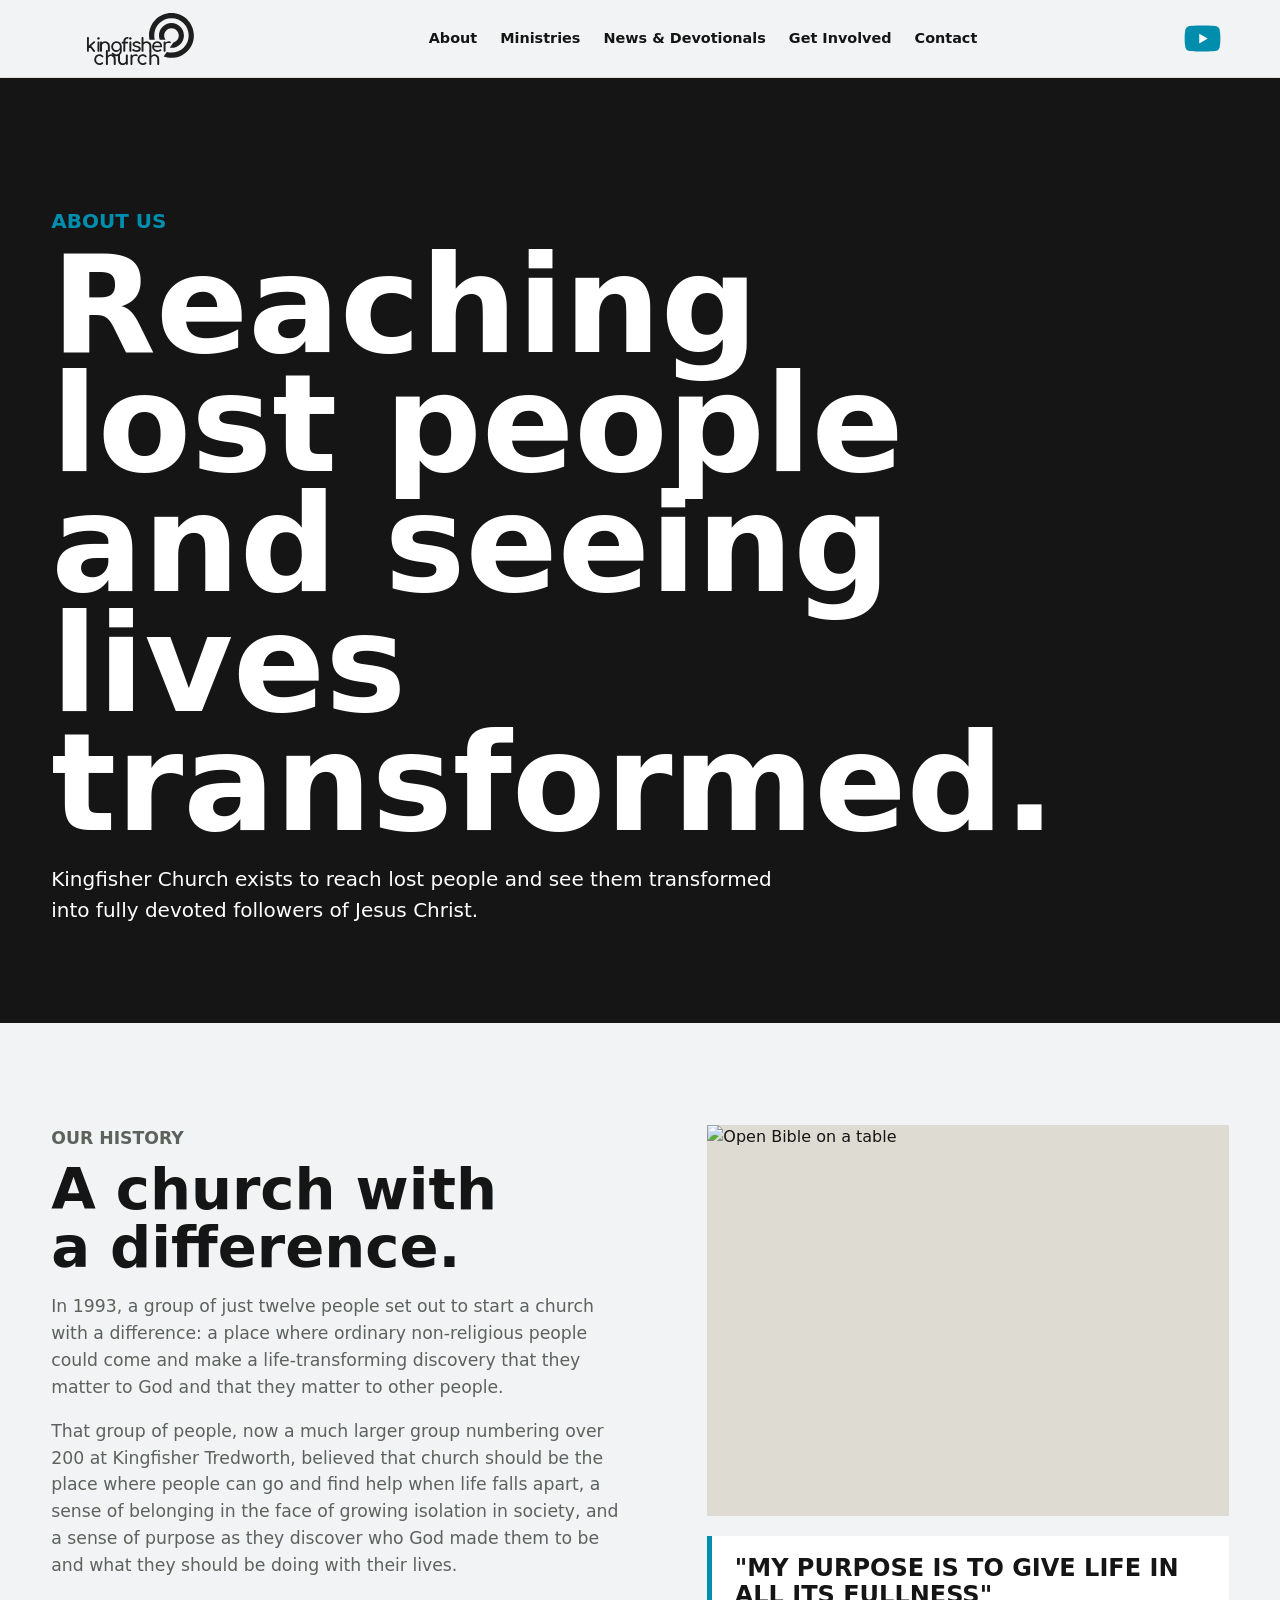
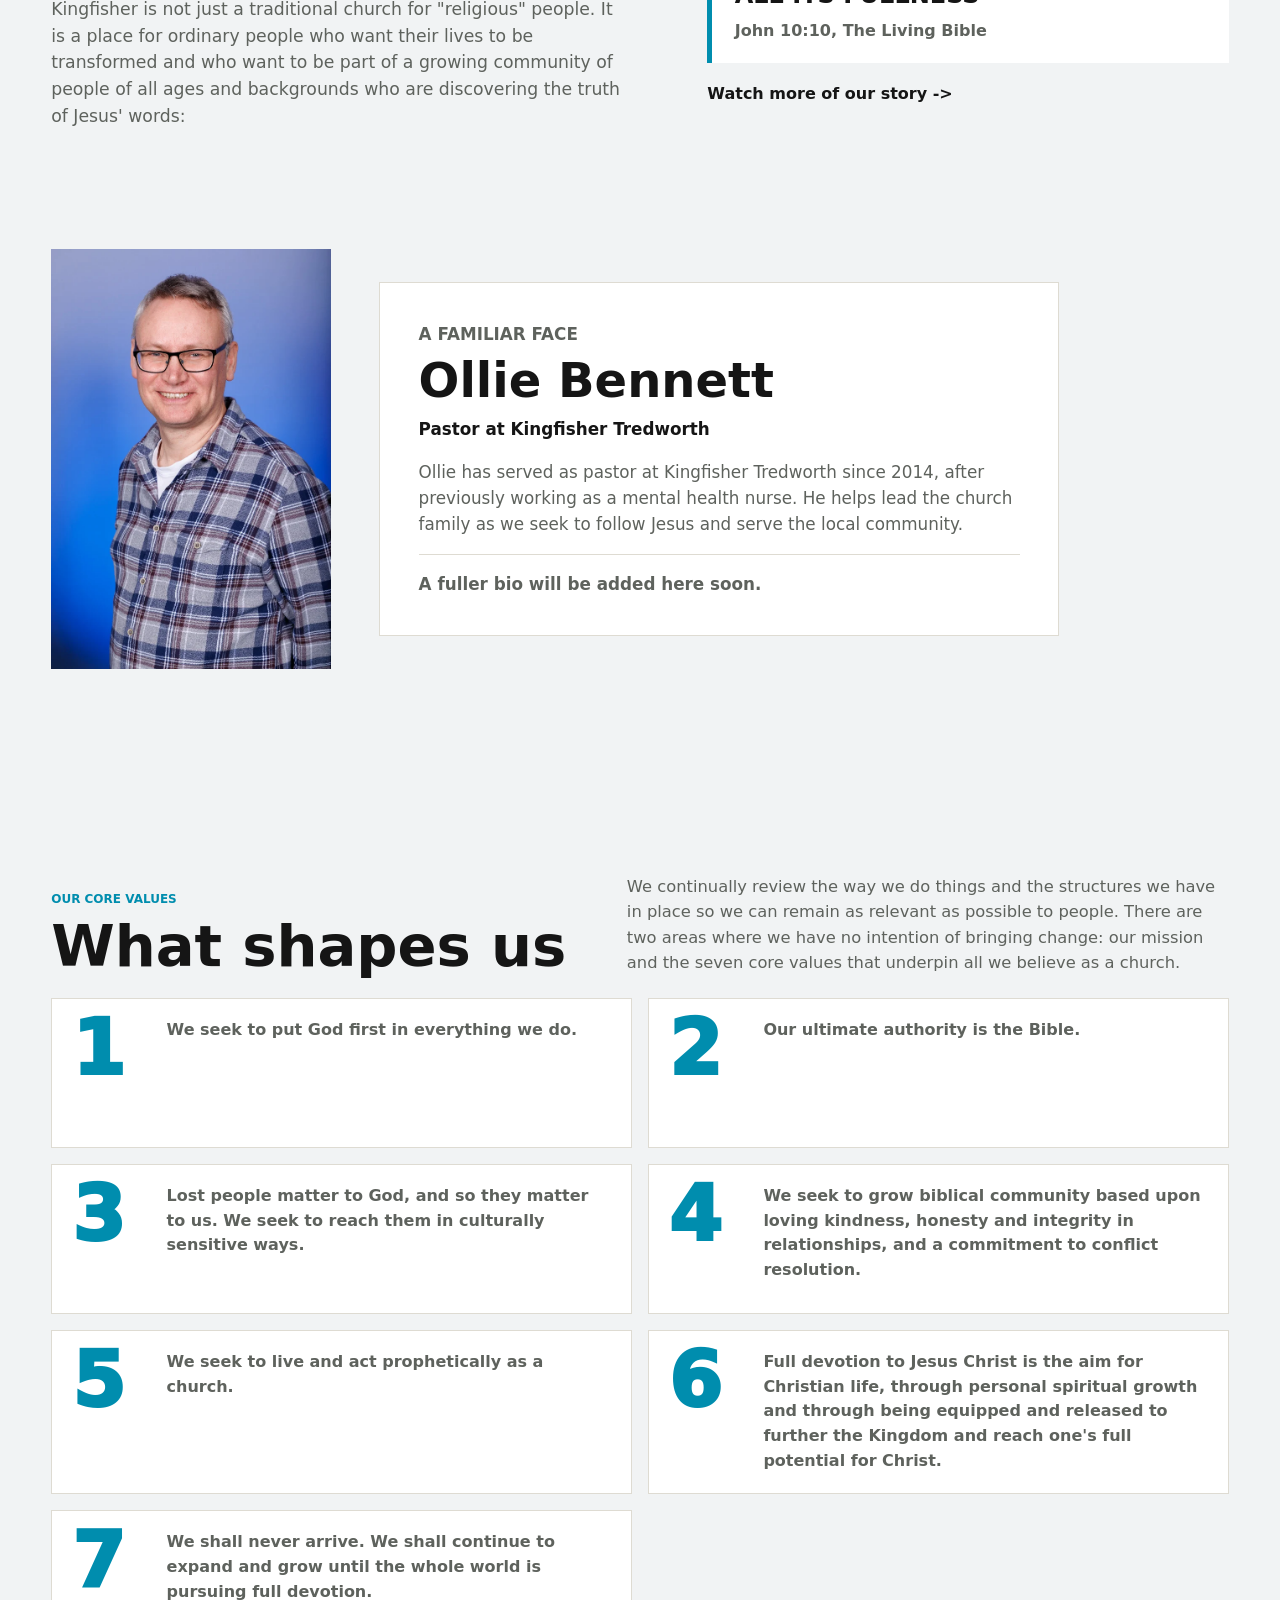
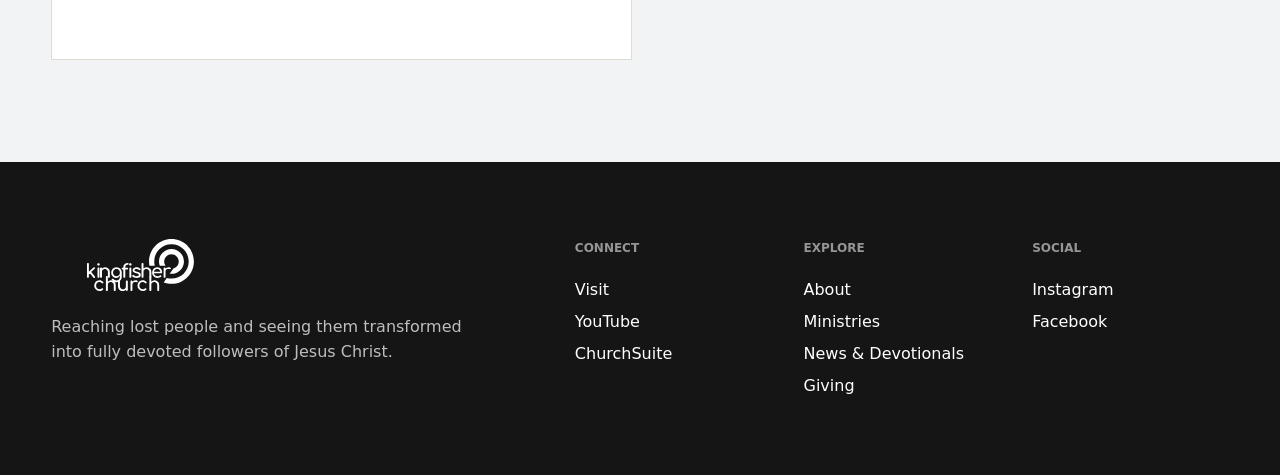
==== about.html @ 5fd3d388 "Initial Kingfisher website" ====
<!doctype html>
<html lang="en">
  <head>
    <meta charset="utf-8" />
    <meta name="viewport" content="width=device-width, initial-scale=1" />
    <title>About Us | Kingfisher Church</title>
    <link rel="stylesheet" href="assets/css/styles.css" />
    <script src="assets/js/content.js" defer></script>
    <script src="assets/js/main.js?v=4" defer></script>
  </head>
  <body data-page="about">
    <a class="skip-link" href="#main">Skip to content</a>
    <header class="site-header" data-header></header>
    <div class="mobile-menu" id="mobile-menu" aria-hidden="true" data-mobile-menu></div>

    <main id="main">
      <section class="page-hero compact-hero">
        <p class="eyebrow">About Us</p>
        <h1>Reaching lost people and seeing lives transformed.</h1>
        <p>Kingfisher Church exists to reach lost people and see them transformed into fully devoted followers of Jesus Christ.</p>
      </section>

      <section class="split-section story-section">
        <div class="section-copy">
          <p class="eyebrow">Our History</p>
          <h2>A church with a difference.</h2>
          <p>
            In 1993, a group of just twelve people set out to start a church with a difference: a place where
            ordinary non-religious people could come and make a life-transforming discovery that they matter to
            God and that they matter to other people.
          </p>
          <p>
            That group of people, now a much larger group numbering over 200 at Kingfisher Tredworth, believed
            that church should be the place where people can go and find help when life falls apart, a sense of
            belonging in the face of growing isolation in society, and a sense of purpose as they discover who God
            made them to be and what they should be doing with their lives.
          </p>
          <p>
            Kingfisher is not just a traditional church for "religious" people. It is a place for ordinary people
            who want their lives to be transformed and who want to be part of a growing community of people of all
            ages and backgrounds who are discovering the truth of Jesus' words:
          </p>
        </div>
        <div class="story-aside">
          <img
            class="wide-image"
            src="https://images.unsplash.com/photo-1504052434569-70ad5836ab65?auto=format&amp;fit=crop&amp;w=1100&amp;q=80"
            alt="Open Bible on a table"
          />
          <blockquote class="mission-quote">
            <p>"My purpose is to give life in all its fullness"</p>
            <cite>John 10:10, The Living Bible</cite>
          </blockquote>
          <a class="arrow-link" href="https://youtu.be/TPNLV9XyxO4">Watch more of our story</a>
        </div>
      </section>

      <section class="pastor-band" aria-labelledby="pastor-title">
        <img
          class="pastor-photo"
          src="assets/img/pastor-ollie.webp"
          alt="Ollie Bennett, pastor at Kingfisher Tredworth"
          width="667"
          height="1000"
        />
        <div class="pastor-copy">
          <p class="eyebrow">A Familiar Face</p>
          <h2 id="pastor-title">Ollie Bennett</h2>
          <p class="leader-role">Pastor at Kingfisher Tredworth</p>
          <p>
            Ollie has served as pastor at Kingfisher Tredworth since 2014, after previously working as a
            mental health nurse. He helps lead the church family as we seek to follow Jesus and serve the
            local community.
          </p>
          <p class="bio-placeholder">A fuller bio will be added here soon.</p>
        </div>
      </section>

      <section class="values-band" aria-labelledby="values-title">
        <div class="section-heading">
          <div>
            <p class="eyebrow">Our Core Values</p>
            <h2 id="values-title">What shapes us</h2>
          </div>
          <p class="section-intro">
            We continually review the way we do things and the structures we have in place so we can remain
            as relevant as possible to people. There are two areas where we have no intention of bringing change:
            our mission and the seven core values that underpin all we believe as a church.
          </p>
        </div>
        <div class="value-grid core-values">
          <article>
            <span class="value-number">1</span>
            <p>We seek to put God first in everything we do.</p>
          </article>
          <article>
            <span class="value-number">2</span>
            <p>Our ultimate authority is the Bible.</p>
          </article>
          <article>
            <span class="value-number">3</span>
            <p>Lost people matter to God, and so they matter to us. We seek to reach them in culturally sensitive ways.</p>
          </article>
          <article>
            <span class="value-number">4</span>
            <p>
              We seek to grow biblical community based upon loving kindness, honesty and integrity in relationships,
              and a commitment to conflict resolution.
            </p>
          </article>
          <article>
            <span class="value-number">5</span>
            <p>We seek to live and act prophetically as a church.</p>
          </article>
          <article>
            <span class="value-number">6</span>
            <p>
              Full devotion to Jesus Christ is the aim for Christian life, through personal spiritual growth and
              through being equipped and released to further the Kingdom and reach one's full potential for Christ.
            </p>
          </article>
          <article>
            <span class="value-number">7</span>
            <p>
              We shall never arrive. We shall continue to expand and grow until the whole world is pursuing full devotion.
            </p>
          </article>
        </div>
      </section>
    </main>
    <footer class="site-footer" data-footer></footer>
  </body>
</html>
---- assets/css/styles.css ----
:root {
  --ink: #151515;
  --muted: #5e625d;
  --paper: #f1f3f4;
  --panel: #ffffff;
  --line: #dedbd2;
  --teal: #008dae;
  --teal-dark: #006c85;
  --coral: #008dae;
  --gold: #50cee2;
  --shadow: 0 24px 70px rgba(21, 21, 21, 0.14);
  --max: 1180px;
}

* {
  box-sizing: border-box;
}

html {
  scroll-behavior: smooth;
}

body {
  margin: 0;
  background: var(--paper);
  color: var(--ink);
  font-family:
    Inter, ui-sans-serif, system-ui, -apple-system, BlinkMacSystemFont, "Segoe UI", sans-serif;
  line-height: 1.55;
}

body.menu-open {
  overflow: hidden;
}

img {
  display: block;
  max-width: 100%;
}

a {
  color: inherit;
}

.skip-link {
  position: fixed;
  left: 1rem;
  top: 1rem;
  z-index: 30;
  transform: translateY(-150%);
  background: var(--ink);
  color: white;
  padding: 0.7rem 1rem;
}

.skip-link:focus {
  transform: translateY(0);
}

.site-header {
  position: sticky;
  top: 0;
  z-index: 20;
  display: flex;
  align-items: center;
  justify-content: space-between;
  min-height: 78px;
  padding: 0 4vw;
  background: rgba(241, 243, 244, 0.93);
  border-bottom: 1px solid rgba(222, 219, 210, 0.85);
  backdrop-filter: blur(18px);
}

.brand {
  display: inline-flex;
  align-items: center;
  color: var(--ink);
  font-weight: 800;
  text-decoration: none;
}

.brand-logo {
  display: block;
  width: 178px;
  max-width: 42vw;
  height: auto;
  max-height: 52px;
  object-fit: contain;
}

.desktop-nav,
.header-actions,
.hero-actions {
  display: flex;
  align-items: center;
  gap: clamp(0.8rem, 1.8vw, 1.6rem);
}

.desktop-nav a,
.text-link {
  color: var(--ink);
  font-size: 0.9rem;
  font-weight: 750;
  text-decoration: none;
}

.icon-link {
  display: inline-grid;
  width: 52px;
  height: 52px;
  place-items: center;
  color: var(--teal);
  text-decoration: none;
  transition:
    color 180ms ease,
    transform 180ms ease;
}

.icon-link:hover {
  color: var(--teal-dark);
  transform: translateY(-1px);
}

.icon-link svg {
  display: block;
  width: 39px;
  height: 39px;
  fill: currentColor;
}

.youtube-play {
  fill: white;
}

.desktop-nav a:hover,
.text-link:hover,
.arrow-link:hover,
.site-footer a:hover {
  color: var(--teal);
}

.button {
  display: inline-flex;
  align-items: center;
  justify-content: center;
  min-height: 46px;
  padding: 0.8rem 1.15rem;
  border: 1px solid var(--teal);
  background: var(--teal);
  color: white;
  font-weight: 800;
  text-decoration: none;
  transition:
    background 180ms ease,
    border-color 180ms ease,
    transform 180ms ease;
}

.button:hover {
  background: var(--teal-dark);
  border-color: var(--teal-dark);
  transform: translateY(-1px);
}

.button-small {
  min-height: 38px;
  padding: 0.55rem 0.95rem;
}

.button-ghost {
  background: rgba(255, 255, 255, 0.1);
  border-color: rgba(255, 255, 255, 0.6);
}

.button-secondary {
  background: var(--ink);
  border-color: var(--ink);
}

.menu-toggle {
  display: none;
  align-items: center;
  gap: 0.55rem;
  min-height: 42px;
  border: 1px solid var(--line);
  background: white;
  color: var(--ink);
  font: inherit;
  font-weight: 800;
  padding: 0.55rem 0.8rem;
}

.menu-icon {
  position: relative;
  width: 18px;
  height: 12px;
}

.menu-icon::before,
.menu-icon::after {
  position: absolute;
  left: 0;
  width: 18px;
  height: 2px;
  background: currentColor;
  content: "";
  transition:
    transform 180ms ease,
    top 180ms ease;
}

.menu-icon::before {
  top: 0;
}

.menu-icon::after {
  top: 10px;
}

.menu-open .menu-icon::before {
  top: 5px;
  transform: rotate(45deg);
}

.menu-open .menu-icon::after {
  top: 5px;
  transform: rotate(-45deg);
}

.mobile-menu {
  position: fixed;
  inset: 78px 0 0;
  z-index: 19;
  visibility: hidden;
  background: var(--paper);
  opacity: 0;
  transition:
    opacity 180ms ease,
    visibility 180ms ease;
}

.menu-open .mobile-menu {
  visibility: visible;
  opacity: 1;
}

.mobile-menu-inner {
  width: 100%;
  min-height: 100%;
  padding: 1rem 4vw 2rem;
  background: var(--paper);
  transform: translateX(100%);
  transition: transform 220ms ease;
}

.menu-open .mobile-menu-inner {
  transform: translateX(0);
}

.mobile-menu a,
.mobile-folder summary {
  display: flex;
  align-items: center;
  justify-content: space-between;
  min-height: 50px;
  border-bottom: 1px solid var(--line);
  color: var(--ink);
  font-size: 1.05rem;
  font-weight: 800;
  text-decoration: none;
}

.mobile-folder summary {
  cursor: pointer;
}

.mobile-folder a {
  padding-left: 1rem;
  color: var(--muted);
  font-size: 1rem;
}

.menu-group-title,
.eyebrow,
.tag {
  margin: 0 0 0.55rem;
  color: var(--coral);
  font-size: 0.75rem;
  font-weight: 900;
  letter-spacing: 0;
  text-transform: uppercase;
}

.mobile-feature-link {
  width: 100%;
  margin-top: 1.2rem;
}

.hero {
  position: relative;
  display: grid;
  min-height: clamp(620px, 82vh, 820px);
  align-items: end;
  padding: min(18vh, 9rem) 4vw 4vw;
  overflow: hidden;
  color: white;
}

.hero-media {
  position: absolute;
  inset: 0;
  background:
    linear-gradient(90deg, rgba(0, 0, 0, 0.72), rgba(0, 0, 0, 0.18)),
    linear-gradient(0deg, rgba(0, 0, 0, 0.5), transparent 45%),
    url("../img/kingfisher-hero.jpg") center / cover;
  transform: scale(1.02);
}

.hero-content {
  position: relative;
  width: min(820px, 100%);
}

.hero h1,
.page-hero h1 {
  max-width: 980px;
  margin: 0;
  font-size: 8.5rem;
  line-height: 0.88;
  letter-spacing: 0;
  text-wrap: balance;
}

.hero-copy {
  max-width: 720px;
  margin: 1.3rem 0 2rem;
  font-size: 1.45rem;
  font-weight: 700;
}

.service-band {
  display: grid;
  grid-template-columns: minmax(0, 0.8fr) minmax(300px, 1fr);
  gap: 2rem;
  align-items: center;
  padding: clamp(2rem, 5vw, 4rem) 4vw;
  background: var(--ink);
  color: white;
}

.service-band h2,
.section-heading h2,
.section-copy h2,
.cta-band h2,
.contact-card h2,
.pathway h2,
.values-band h2 {
  margin: 0;
  font-size: 3.6rem;
  line-height: 1;
  letter-spacing: 0;
  text-wrap: balance;
}

.service-times {
  display: grid;
  grid-template-columns: repeat(2, minmax(0, 1fr));
  gap: 1rem;
}

.service-times article {
  min-height: 150px;
  padding: 1.1rem;
  border: 1px solid rgba(255, 255, 255, 0.22);
  background: rgba(255, 255, 255, 0.08);
}

.service-times span {
  display: block;
  font-size: 5rem;
  font-weight: 950;
  line-height: 0.9;
}

.service-times p {
  margin: 0.85rem 0 0;
  color: rgba(255, 255, 255, 0.82);
  font-weight: 800;
}

.split-section,
.card-section,
.latest-section,
.devotional-callout,
.giving-layout,
.content-section,
.pastor-band,
.values-band,
.pathway-list,
.scripture-band,
.give-panel,
.contact-layout {
  width: min(var(--max), calc(100% - 8vw));
  margin: 0 auto;
  padding: clamp(3.5rem, 8vw, 7rem) 0;
}

.split-section {
  display: grid;
  grid-template-columns: minmax(0, 0.8fr) minmax(300px, 1.2fr);
  gap: clamp(2rem, 6vw, 5rem);
  align-items: center;
}

.section-copy p {
  max-width: 62ch;
  color: var(--muted);
  font-size: 1.08rem;
}

.arrow-link {
  color: var(--ink);
  font-weight: 900;
  text-decoration: none;
}

.arrow-link::after {
  content: " ->";
}

.image-pair {
  display: grid;
  grid-template-columns: 0.9fr 1.1fr;
  gap: 1rem;
  align-items: end;
}

.image-pair img,
.wide-image,
.feature-card img,
.post-card img,
.ministry-card img {
  width: 100%;
  object-fit: cover;
  background: var(--line);
}

.image-pair img:first-child {
  aspect-ratio: 4 / 5;
}

.image-pair img:last-child {
  aspect-ratio: 4 / 3;
  margin-bottom: 12%;
}

.wide-image {
  aspect-ratio: 5 / 3;
}

.section-heading {
  display: flex;
  align-items: end;
  justify-content: space-between;
  gap: 1.5rem;
  margin-bottom: 1.4rem;
}

.section-intro {
  max-width: 58ch;
  margin: 0;
  color: var(--muted);
  font-size: 1.02rem;
}

.story-section {
  align-items: start;
  grid-template-columns: minmax(0, 1fr) minmax(300px, 0.9fr);
}

.story-section .section-copy p {
  max-width: 66ch;
}

.story-aside {
  display: grid;
  gap: 1.2rem;
  align-content: start;
}

.story-aside .wide-image {
  aspect-ratio: 4 / 3;
}

.mission-quote {
  margin: 0;
  padding: 1.2rem 1.2rem 1.2rem 1.4rem;
  background: var(--panel);
  border-left: 5px solid var(--teal);
}

.mission-quote p {
  margin: 0;
  color: var(--ink);
  font-size: 1.5rem;
  font-weight: 900;
  line-height: 1.15;
  text-transform: uppercase;
}

.mission-quote cite {
  display: block;
  margin-top: 0.55rem;
  color: var(--muted);
  font-style: normal;
  font-weight: 800;
}

.pastor-band {
  display: grid;
  grid-template-columns: minmax(180px, 280px) minmax(0, 1fr);
  gap: clamp(1.4rem, 4vw, 3rem);
  align-items: center;
  padding-top: 0;
}

.pastor-photo {
  width: 100%;
  height: clamp(320px, 34vw, 420px);
  aspect-ratio: 4 / 5;
  object-fit: cover;
  object-position: center top;
  background: var(--line);
}

.pastor-copy {
  max-width: 680px;
  padding: clamp(1.4rem, 4vw, 2.4rem);
  background: var(--panel);
  border: 1px solid var(--line);
}

.pastor-copy h2 {
  margin: 0;
  font-size: 3rem;
  line-height: 1;
  letter-spacing: 0;
}

.pastor-copy p {
  color: var(--muted);
  font-size: 1.05rem;
}

.pastor-copy .leader-role {
  margin: 0.75rem 0 1rem;
  color: var(--ink);
  font-weight: 900;
}

.bio-placeholder {
  margin-bottom: 0;
  padding-top: 1rem;
  border-top: 1px solid var(--line);
  font-weight: 800;
}

.feature-grid,
.post-grid,
.ministry-grid,
.value-grid {
  display: grid;
  grid-template-columns: repeat(3, minmax(0, 1fr));
  gap: 1rem;
}

.feature-card,
.post-card,
.ministry-card,
.value-grid article,
.contact-card {
  background: var(--panel);
  border: 1px solid var(--line);
}

.feature-card img,
.post-card img {
  aspect-ratio: 4 / 3;
}

.feature-card div,
.post-card div,
.ministry-card div,
.value-grid article {
  padding: 1.2rem;
}

.core-values article {
  display: grid;
  grid-template-columns: 76px minmax(0, 1fr);
  gap: 1.2rem;
  align-content: start;
  align-items: start;
  min-height: 150px;
}

.core-values p {
  margin: 0;
  color: var(--ink);
  font-weight: 750;
}

.value-grid.core-values {
  grid-template-columns: repeat(2, minmax(0, 1fr));
}

.value-number {
  display: block;
  color: var(--teal);
  font-size: clamp(3.2rem, 6vw, 5rem);
  font-weight: 950;
  line-height: 0.82;
}

.feature-card h3,
.post-card h3,
.ministry-card h2,
.value-grid h3 {
  margin: 0 0 0.55rem;
  font-size: 1.35rem;
  line-height: 1.1;
}

.feature-card p,
.post-card p,
.ministry-card p,
.value-grid p {
  color: var(--muted);
}

.feature-card a {
  font-weight: 900;
  text-decoration: none;
}

.latest-section {
  padding-top: 0;
}

.devotional-callout {
  display: flex;
  align-items: center;
  justify-content: space-between;
  gap: 2rem;
  padding: clamp(1.8rem, 4vw, 2.6rem);
  background: var(--panel);
  border: 1px solid var(--line);
}

.devotional-callout h2 {
  margin: 0;
  font-size: 2.2rem;
  line-height: 1;
  letter-spacing: 0;
}

.devotional-callout p:not(.eyebrow) {
  max-width: 58ch;
  color: var(--muted);
}

.post-date {
  margin: 0;
  color: var(--teal);
  font-weight: 850;
}

.giving-layout {
  display: grid;
  grid-template-columns: minmax(0, 1fr) minmax(320px, 0.85fr);
  gap: clamp(2rem, 6vw, 5rem);
  align-items: start;
}

.giving-layout-flipped {
  grid-template-columns: minmax(320px, 0.75fr) minmax(0, 1fr);
  padding-top: 0;
}

.giving-copy h2,
.give-panel h2 {
  margin: 0;
  font-size: 3.4rem;
  line-height: 1;
  letter-spacing: 0;
  text-wrap: balance;
}

.giving-copy p,
.content-prose p,
.give-panel p,
.support-note p {
  color: var(--muted);
  font-size: 1.08rem;
}

.teaching-list {
  display: grid;
  gap: 0.8rem;
  margin: 1.6rem 0 0;
  padding: 0;
  list-style: none;
}

.teaching-list li {
  padding: 1rem 1.1rem;
  background: var(--panel);
  border-left: 4px solid var(--teal);
  color: var(--ink);
  font-weight: 750;
}

.giving-media {
  position: sticky;
  top: 104px;
}

.video-frame {
  position: relative;
  aspect-ratio: 16 / 9;
  background: var(--ink);
}

.video-frame iframe {
  position: absolute;
  inset: 0;
  width: 100%;
  height: 100%;
  border: 0;
}

.video-fallback-link {
  display: inline-block;
  margin-top: 0.75rem;
  color: var(--ink);
  font-weight: 900;
  text-decoration: none;
}

.video-fallback-link::after {
  content: " ->";
}

.scripture-band {
  display: grid;
  grid-template-columns: repeat(2, minmax(0, 1fr));
  gap: 1rem;
  padding-top: 0;
}

.scripture-band blockquote,
.support-note,
.give-panel {
  margin: 0;
  padding: clamp(1.4rem, 4vw, 2.4rem);
  background: var(--panel);
  border: 1px solid var(--line);
}

.scripture-band p {
  margin: 0;
  color: var(--ink);
  font-size: 1.55rem;
  font-weight: 900;
  line-height: 1.15;
}

.scripture-band cite {
  display: block;
  margin-top: 0.8rem;
  color: var(--muted);
  font-style: normal;
  font-weight: 850;
}

.content-section {
  padding-top: 0;
}

.content-prose {
  max-width: 850px;
}

.support-note h3 {
  margin: 0 0 0.7rem;
  font-size: 1.5rem;
  line-height: 1.1;
}

.support-carousel {
  position: relative;
  margin-top: 1.4rem;
  padding: 0 2.3rem;
}

.support-carousel-track {
  position: relative;
  height: 190px;
  overflow: hidden;
}

.support-slide {
  position: absolute;
  top: 50%;
  left: 50%;
  display: grid;
  width: min(62%, 270px);
  min-height: 126px;
  margin: 0;
  place-items: center;
  opacity: 0;
  pointer-events: none;
  transform: translate(-50%, -50%) scale(0.5);
  transition:
    opacity 300ms ease,
    transform 300ms ease;
}

.support-slide:first-child,
.support-slide.is-active {
  z-index: 2;
  opacity: 1;
  transform: translate(-50%, -50%) scale(1);
}

.support-carousel.is-ready .support-slide:first-child {
  opacity: 0;
  transform: translate(-50%, -50%) scale(0.5);
}

.support-carousel.is-ready .support-slide.is-active {
  opacity: 1;
  transform: translate(-50%, -50%) scale(1);
}

.support-slide.is-prev {
  z-index: 1;
  opacity: 0.5;
  transform: translate(-122%, -50%) scale(0.58);
}

.support-slide.is-next {
  z-index: 1;
  opacity: 0.5;
  transform: translate(22%, -50%) scale(0.58);
}

.support-slide img {
  width: 100%;
  height: 108px;
  object-fit: contain;
  filter: grayscale(1);
  opacity: 0.82;
}

.support-slide.is-active img {
  opacity: 0.9;
}

.support-slide figcaption {
  position: absolute;
  width: 1px;
  height: 1px;
  margin: -1px;
  padding: 0;
  overflow: hidden;
  clip: rect(0 0 0 0);
  white-space: nowrap;
  border: 0;
}

.carousel-control {
  position: absolute;
  top: 50%;
  z-index: 3;
  display: inline-grid;
  width: 34px;
  height: 34px;
  place-items: center;
  border: 1px solid var(--line);
  background: var(--panel);
  color: var(--ink);
  cursor: pointer;
  font: inherit;
  font-size: 1.6rem;
  font-weight: 900;
  line-height: 1;
  transform: translateY(-50%);
}

.carousel-control:hover {
  border-color: var(--teal);
  color: var(--teal);
}

.carousel-control-prev {
  left: 0;
}

.carousel-control-next {
  right: 0;
}

.support-logo-fallback {
  display: grid;
  grid-template-columns: repeat(2, minmax(0, 1fr));
  gap: 0.8rem;
  margin-top: 1.2rem;
}

.support-logo-fallback img {
  width: 100%;
  height: 58px;
  padding: 0.85rem;
  object-fit: contain;
  background: rgba(241, 243, 244, 0.72);
  border: 1px solid var(--line);
  filter: grayscale(1);
  opacity: 0.74;
}

.give-panel {
  display: grid;
  grid-template-columns: minmax(0, 1fr) minmax(250px, 0.45fr);
  gap: 2rem;
  align-items: center;
  margin-bottom: clamp(3.5rem, 8vw, 7rem);
}

.give-actions {
  display: grid;
  gap: 1rem;
  justify-items: start;
}

.cta-band {
  display: flex;
  align-items: center;
  justify-content: space-between;
  gap: 2rem;
  padding: clamp(2.5rem, 6vw, 5rem) 4vw;
  background: var(--gold);
}

.cta-band p {
  max-width: 60ch;
}

.site-footer {
  display: grid;
  grid-template-columns: 1.5fr repeat(3, minmax(120px, 0.6fr));
  gap: 2rem;
  padding: clamp(2.5rem, 6vw, 5rem) 4vw;
  background: var(--ink);
  color: white;
}

.site-footer p {
  max-width: 420px;
  color: rgba(255, 255, 255, 0.72);
}

.site-footer h2 {
  margin: 0 0 0.8rem;
  color: rgba(255, 255, 255, 0.55);
  font-size: 0.75rem;
  text-transform: uppercase;
}

.site-footer nav {
  display: grid;
  align-content: start;
  gap: 0.45rem;
}

.site-footer a {
  color: white;
  text-decoration: none;
}

.footer-brand {
  color: white;
}

.footer-brand .brand-logo {
  filter: brightness(0) invert(1);
}

.page-hero {
  padding: clamp(5rem, 10vw, 9rem) 4vw clamp(3rem, 6vw, 5rem);
  background: var(--ink);
  color: white;
}

.giving-hero {
  position: relative;
  overflow: hidden;
  isolation: isolate;
}

.giving-hero::before {
  position: absolute;
  inset: 0;
  z-index: -2;
  background: url("../img/giving-hero.jpg") center / cover;
  content: "";
  filter: grayscale(1);
  transform: scale(1.02);
}

.giving-hero::after {
  position: absolute;
  inset: 0;
  z-index: -1;
  background:
    linear-gradient(90deg, rgba(0, 0, 0, 0.84), rgba(0, 0, 0, 0.56) 48%, rgba(0, 0, 0, 0.28)),
    linear-gradient(0deg, rgba(0, 0, 0, 0.62), rgba(0, 0, 0, 0.18) 62%);
  content: "";
}

.page-hero p {
  max-width: 760px;
  font-size: 1.25rem;
}

.compact-hero {
  min-height: 420px;
  display: grid;
  align-content: end;
}

.ministry-grid {
  grid-template-columns: repeat(2, minmax(0, 1fr));
}

.ministry-card img {
  aspect-ratio: 16 / 9;
}

.pathway-list {
  display: grid;
  gap: 1rem;
}

.pathway {
  display: grid;
  grid-template-columns: 90px minmax(0, 1fr);
  gap: 1rem;
  padding: clamp(1.4rem, 4vw, 2.5rem);
  background: white;
  border: 1px solid var(--line);
}

.pathway > span {
  color: var(--coral);
  font-size: 2.4rem;
  font-weight: 950;
  line-height: 1;
}

.pathway p {
  max-width: 720px;
  color: var(--muted);
}

.pathway-more {
  display: block;
  width: fit-content;
  margin-top: 1rem;
  color: var(--ink);
  font-weight: 900;
  text-decoration: none;
}

.pathway-more::after {
  content: " ->";
}

.contact-layout {
  display: grid;
  grid-template-columns: minmax(280px, 0.65fr) minmax(320px, 1fr);
  gap: 1rem;
}

.contact-card {
  padding: clamp(1.4rem, 4vw, 2.2rem);
}

.contact-card dl {
  display: grid;
  gap: 1rem;
  margin: 1.4rem 0;
}

.contact-card dt {
  font-weight: 900;
}

.contact-card dd {
  margin: 0.2rem 0 0;
  color: var(--muted);
}

.map-wrap {
  min-height: 480px;
  background: white;
  border: 1px solid var(--line);
}

.map-wrap iframe {
  display: block;
  width: 100%;
  height: 440px;
  border: 0;
}

.map-wrap a {
  display: inline-block;
  padding: 1rem;
  font-weight: 850;
}

@media (max-width: 980px) {
  .desktop-nav,
  .header-actions .text-link,
  .header-actions .icon-link,
  .header-actions .button-small {
    display: none;
  }

  .menu-toggle {
    display: inline-flex;
  }

  .service-band,
  .split-section,
  .giving-layout,
  .pastor-band,
  .give-panel,
  .contact-layout {
    grid-template-columns: 1fr;
  }

  .hero h1,
  .page-hero h1 {
    font-size: 6.2rem;
  }

  .service-band h2,
  .section-heading h2,
  .section-copy h2,
  .giving-copy h2,
  .give-panel h2,
  .cta-band h2,
  .contact-card h2,
  .pathway h2,
  .values-band h2 {
    font-size: 2.9rem;
  }

  .service-times span {
    font-size: 4rem;
  }

  .pastor-photo {
    max-width: 320px;
  }

  .giving-media {
    position: static;
  }

  .feature-grid,
  .post-grid,
  .scripture-band,
  .value-grid,
  .ministry-grid,
  .site-footer {
    grid-template-columns: 1fr 1fr;
  }
}

@media (max-width: 680px) {
  .site-header {
    min-height: 68px;
  }

  .brand-logo {
    width: 146px;
    max-height: 44px;
  }

  .mobile-menu {
    inset: 68px 0 0;
  }

  .hero {
    min-height: 640px;
  }

  .hero h1,
  .page-hero h1 {
    font-size: 3.6rem;
  }

  .hero-copy {
    font-size: 1.15rem;
  }

  .service-band h2,
  .section-heading h2,
  .section-copy h2,
  .giving-copy h2,
  .give-panel h2,
  .cta-band h2,
  .contact-card h2,
  .pathway h2,
  .values-band h2 {
    font-size: 2.25rem;
  }

  .service-times span {
    font-size: 3.2rem;
  }

  .hero-actions,
  .cta-band,
  .devotional-callout,
  .section-heading {
    align-items: stretch;
    flex-direction: column;
  }

  .mission-quote p {
    font-size: 1.25rem;
  }

  .pastor-copy h2 {
    font-size: 2.25rem;
  }

  .pastor-photo {
    max-width: none;
  }

  .service-times,
  .feature-grid,
  .post-grid,
  .scripture-band,
  .support-logo-fallback,
  .value-grid,
  .ministry-grid,
  .site-footer {
    grid-template-columns: 1fr;
  }

  .core-values article {
    grid-template-columns: 1fr;
    min-height: 0;
  }

  .value-grid.core-values {
    grid-template-columns: 1fr;
  }

  .value-number {
    font-size: 3.6rem;
  }

  .support-carousel {
    padding: 0 0.55rem;
  }

  .support-carousel-track {
    height: 170px;
  }

.support-slide {
    width: min(76%, 270px);
    min-height: 116px;
  }

  .support-slide img {
    height: 104px;
  }

  .image-pair {
    grid-template-columns: 1fr;
  }

  .image-pair img:last-child {
    margin-bottom: 0;
  }

  .pathway {
    grid-template-columns: 1fr;
  }

  .map-wrap {
    min-height: 360px;
  }

  .map-wrap iframe {
    height: 320px;
  }
}
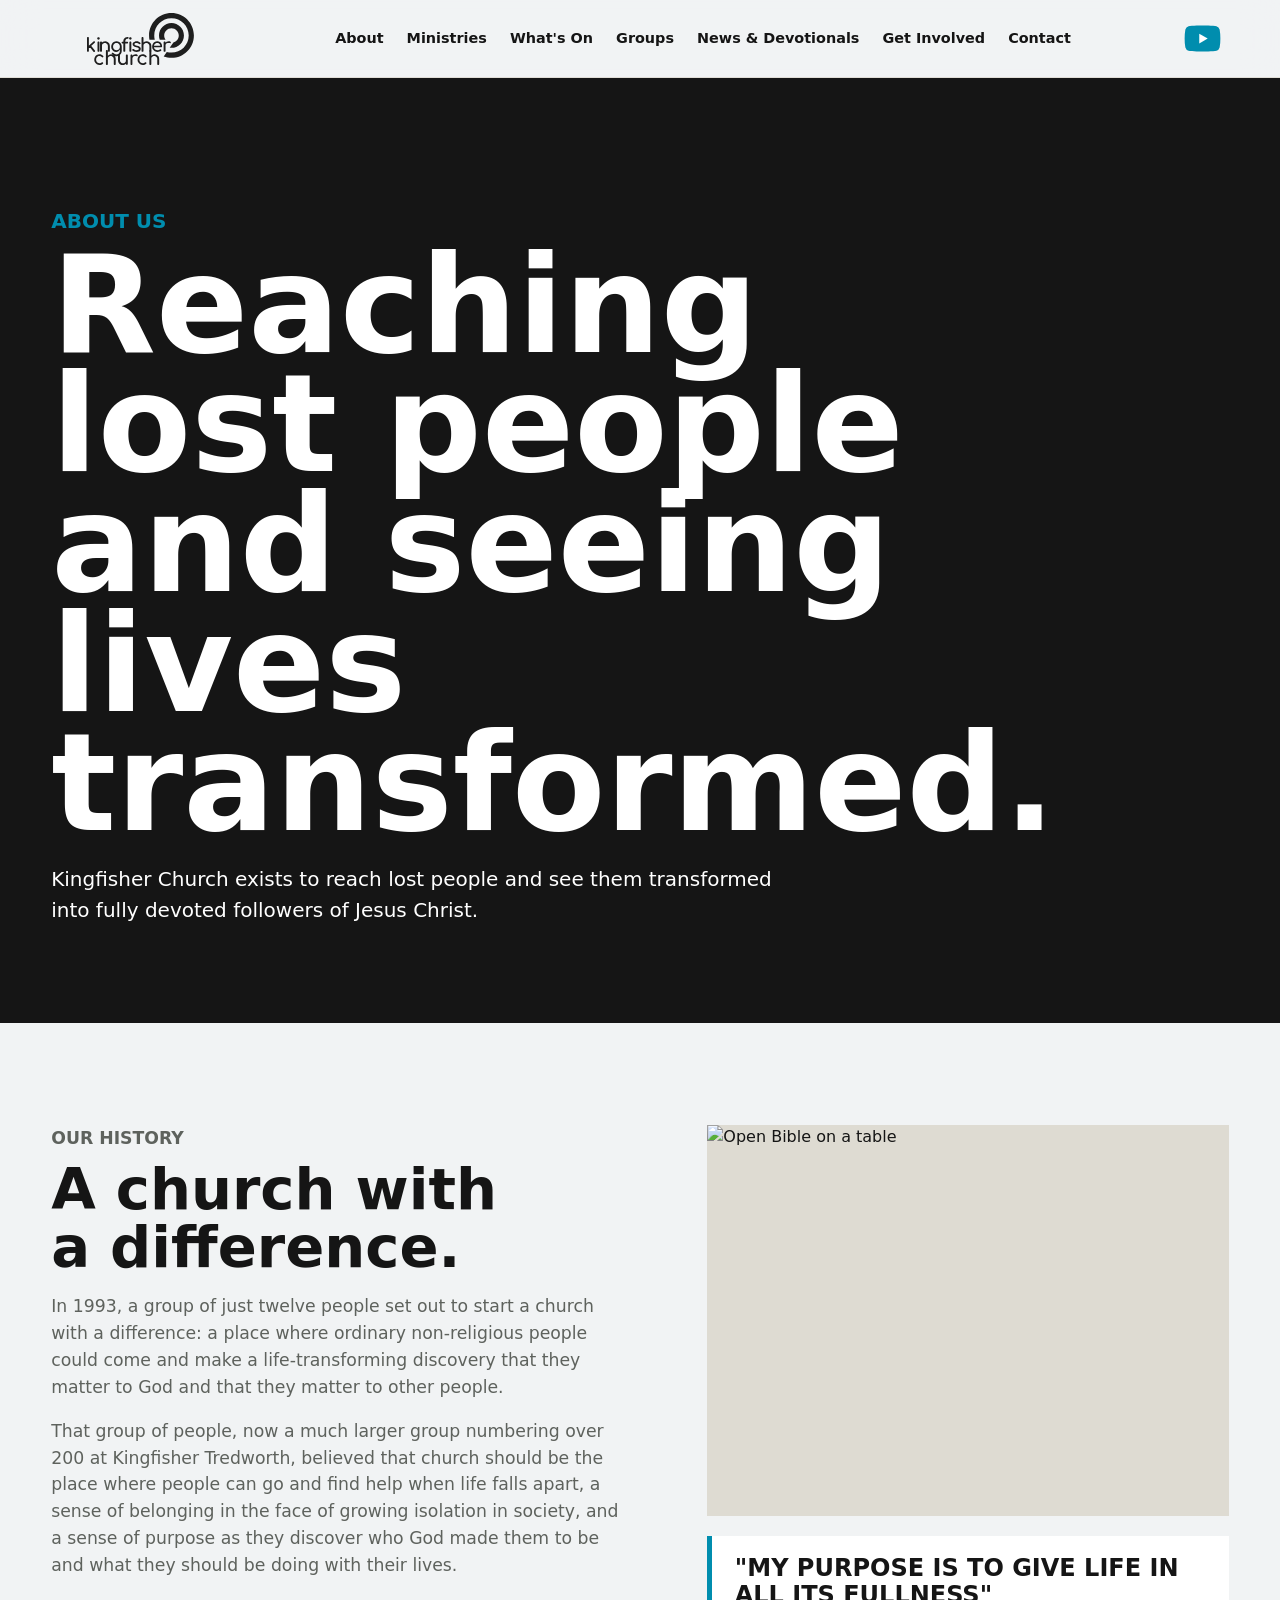
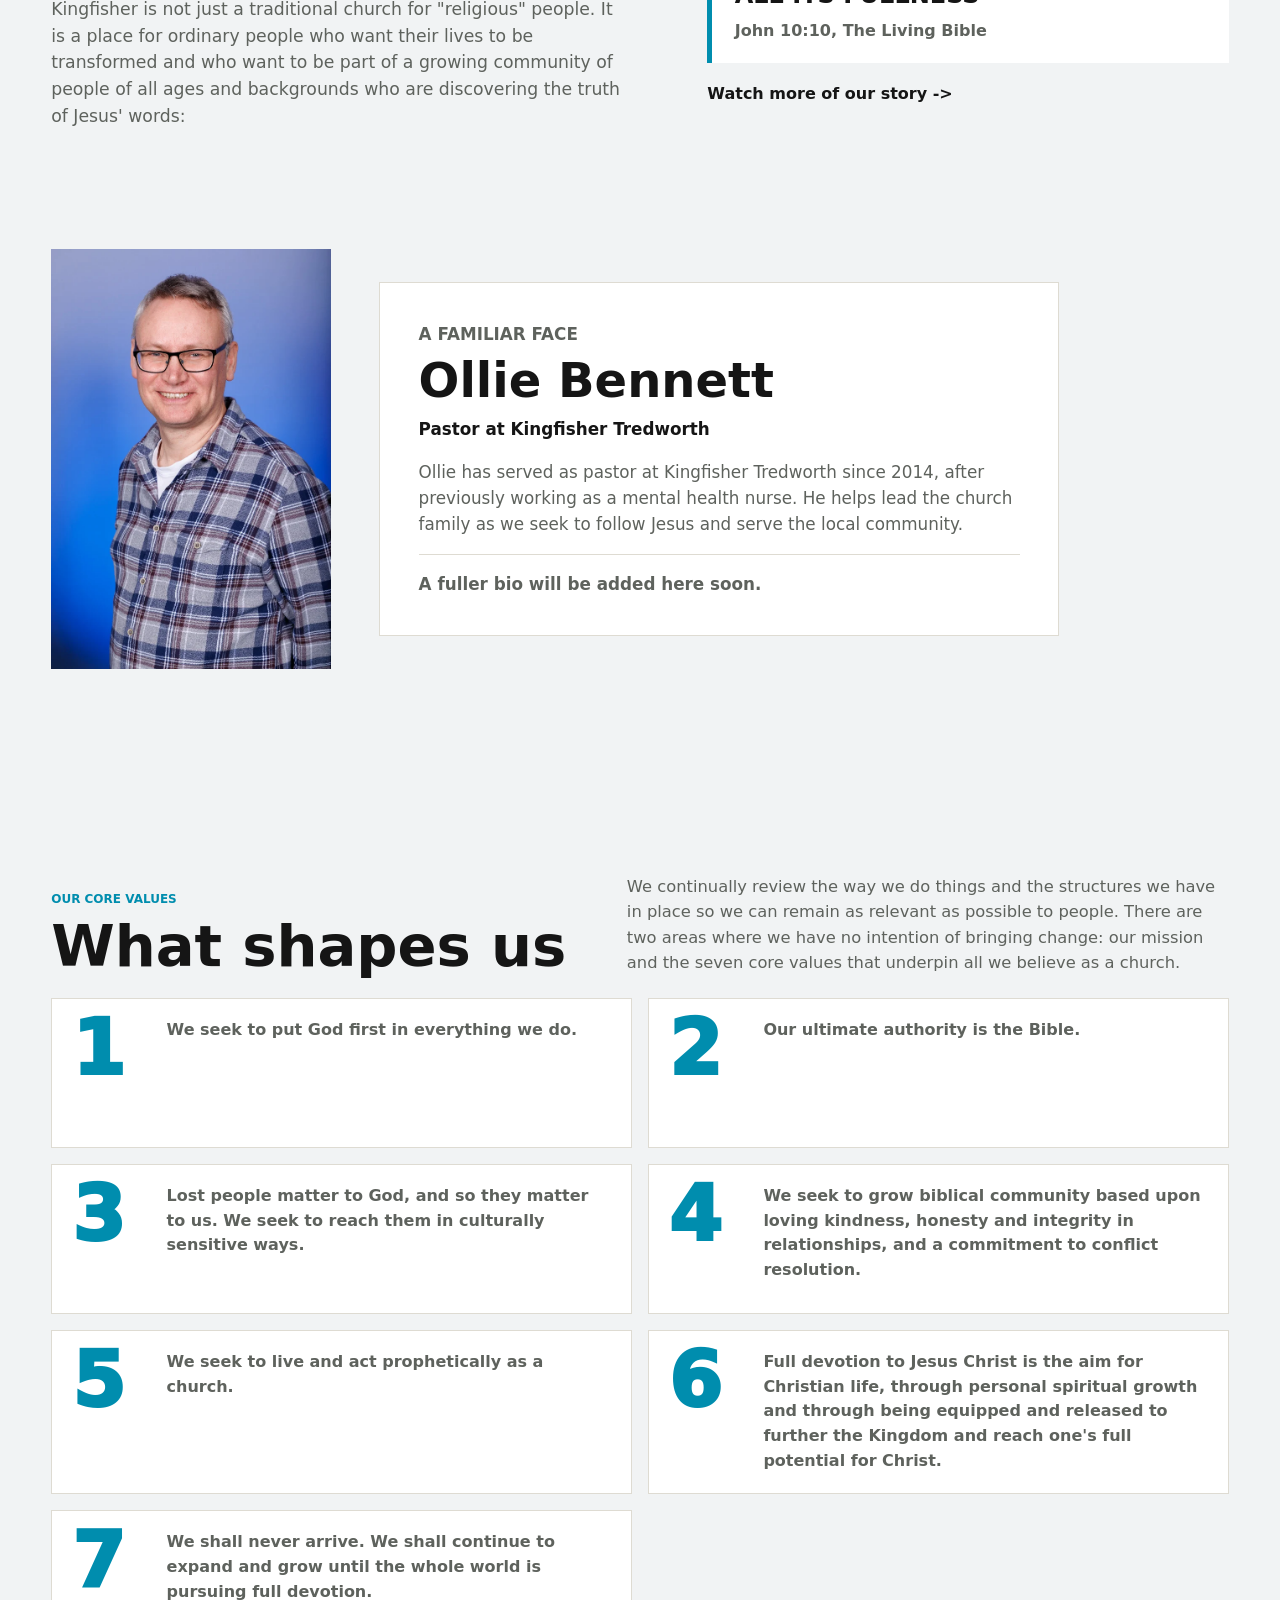
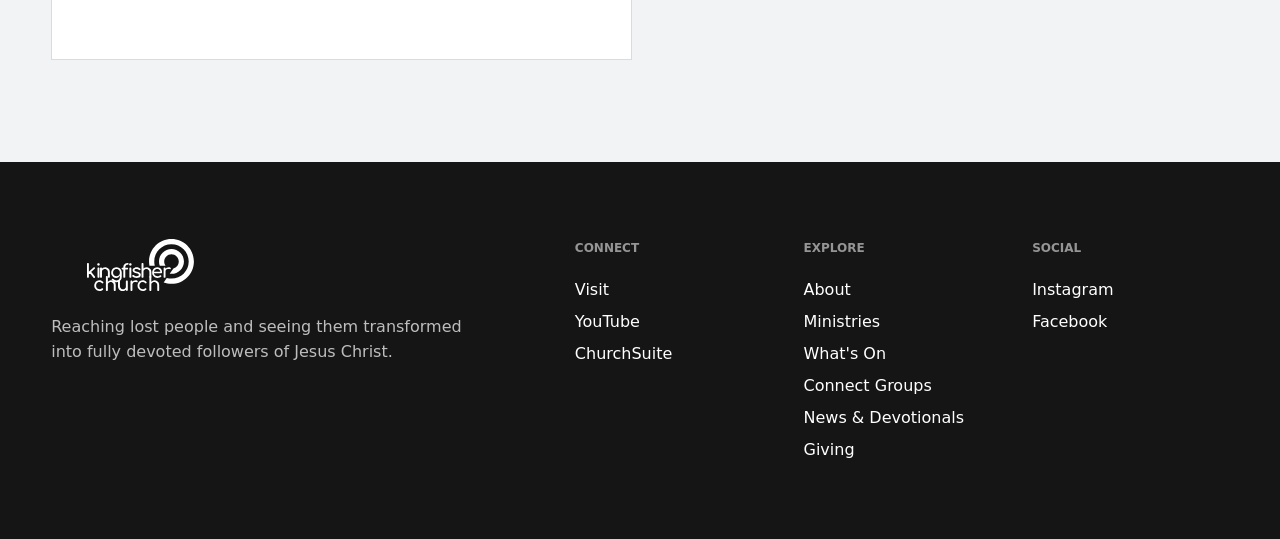
==== commit e4c7e5a1: "Add ChurchSuite integration concept" ====
--- a/about.html
+++ b/about.html
@@ -6,7 +6,7 @@
     <title>About Us | Kingfisher Church</title>
     <link rel="stylesheet" href="assets/css/styles.css" />
     <script src="assets/js/content.js" defer></script>
-    <script src="assets/js/main.js?v=4" defer></script>
+    <script src="assets/js/main.js?v=5" defer></script>
   </head>
   <body data-page="about">
     <a class="skip-link" href="#main">Skip to content</a>
--- a/assets/css/styles.css
+++ b/assets/css/styles.css
@@ -1033,6 +1033,530 @@
   font-size: 1.25rem;
 }
 
+[hidden] {
+  display: none !important;
+}
+
+.integration-hero {
+  position: relative;
+  min-height: 500px;
+  display: grid;
+  align-content: end;
+  overflow: hidden;
+  isolation: isolate;
+  background:
+    radial-gradient(circle at 84% 18%, rgba(80, 206, 226, 0.42) 0 9%, transparent 9.3%),
+    radial-gradient(circle at 78% 30%, rgba(0, 141, 174, 0.46) 0 17%, transparent 17.3%),
+    linear-gradient(125deg, #151515 0 59%, #006c85 59% 78%, #008dae 78%);
+}
+
+.integration-hero::after {
+  position: absolute;
+  right: 7vw;
+  bottom: -105px;
+  z-index: -1;
+  width: clamp(240px, 32vw, 450px);
+  aspect-ratio: 1;
+  border: 36px solid rgba(255, 255, 255, 0.12);
+  border-radius: 50%;
+  content: "";
+}
+
+.groups-hero {
+  background:
+    radial-gradient(circle at 81% 24%, rgba(255, 255, 255, 0.13) 0 12%, transparent 12.3%),
+    linear-gradient(125deg, #151515 0 57%, #006c85 57% 76%, #50cee2 76%);
+}
+
+.integration-demo-notice {
+  display: flex;
+  width: min(var(--max), calc(100% - 8vw));
+  margin: 1.25rem auto 0;
+  align-items: center;
+  gap: 1rem;
+  padding: 0.85rem 1rem;
+  background: #e2f7fa;
+  border: 1px solid rgba(0, 141, 174, 0.3);
+  color: var(--teal-dark);
+}
+
+.integration-demo-notice span {
+  flex: 0 0 auto;
+  padding: 0.32rem 0.58rem;
+  background: var(--teal);
+  color: white;
+  font-size: 0.7rem;
+  font-weight: 900;
+  letter-spacing: 0.04em;
+  text-transform: uppercase;
+}
+
+.integration-demo-notice p {
+  margin: 0;
+  font-size: 0.9rem;
+  font-weight: 750;
+}
+
+.compact-demo-notice {
+  width: auto;
+  margin: 1rem 0 1.4rem;
+}
+
+.integration-section,
+.integration-preview,
+.connect-form-section {
+  width: min(var(--max), calc(100% - 8vw));
+  margin: 0 auto;
+  padding: clamp(3.5rem, 8vw, 7rem) 0;
+}
+
+.integration-preview {
+  padding-top: 0;
+}
+
+.integration-heading h2,
+.connect-form-intro h2,
+.group-help-band h2 {
+  margin: 0;
+  font-size: 3.6rem;
+  line-height: 1;
+  letter-spacing: 0;
+  text-wrap: balance;
+}
+
+.filter-row {
+  display: flex;
+  gap: 0.55rem;
+  margin: 2rem 0;
+  overflow-x: auto;
+  padding-bottom: 0.3rem;
+  scrollbar-width: thin;
+}
+
+.filter-chip {
+  flex: 0 0 auto;
+  min-height: 42px;
+  padding: 0.55rem 0.85rem;
+  border: 1px solid var(--line);
+  background: var(--panel);
+  color: var(--ink);
+  cursor: pointer;
+  font: inherit;
+  font-size: 0.86rem;
+  font-weight: 850;
+}
+
+.filter-chip:hover,
+.filter-chip.is-active {
+  border-color: var(--teal);
+  background: var(--teal);
+  color: white;
+}
+
+.event-grid {
+  display: grid;
+  grid-template-columns: repeat(3, minmax(0, 1fr));
+  gap: 1rem;
+}
+
+.event-card {
+  display: grid;
+  min-width: 0;
+  background: var(--panel);
+  border: 1px solid var(--line);
+}
+
+.event-card-image {
+  position: relative;
+}
+
+.event-card-image img {
+  width: 100%;
+  aspect-ratio: 4 / 3;
+  object-fit: cover;
+  background: var(--line);
+}
+
+.event-date-tile {
+  position: absolute;
+  left: 1rem;
+  bottom: 0;
+  display: grid;
+  min-width: 66px;
+  padding: 0.5rem 0.65rem;
+  place-items: center;
+  background: var(--ink);
+  color: white;
+  text-decoration: none;
+  transform: translateY(22%);
+}
+
+.event-date-tile span {
+  font-size: 1.85rem;
+  font-weight: 950;
+  line-height: 1;
+}
+
+.event-date-tile strong {
+  color: var(--gold);
+  font-size: 0.72rem;
+  letter-spacing: 0.08em;
+  text-transform: uppercase;
+}
+
+.event-card-copy {
+  display: flex;
+  min-height: 330px;
+  flex-direction: column;
+  padding: 1.7rem 1.2rem 1.25rem;
+}
+
+.event-card-copy h3 {
+  margin: 0 0 0.65rem;
+  font-size: 1.55rem;
+  line-height: 1.05;
+}
+
+.event-card-copy > p:not(.tag, .event-meta, .event-location) {
+  color: var(--muted);
+}
+
+.event-meta,
+.event-location {
+  margin: 0;
+  font-size: 0.88rem;
+  font-weight: 800;
+}
+
+.event-location {
+  color: var(--teal-dark);
+}
+
+.arrow-button {
+  width: fit-content;
+  margin: auto 0 0;
+  padding: 0.45rem 0;
+  border: 0;
+  background: transparent;
+  color: var(--ink);
+  cursor: pointer;
+  font: inherit;
+  font-weight: 900;
+  text-align: left;
+}
+
+.arrow-button::after {
+  content: " →";
+}
+
+.arrow-button:hover {
+  color: var(--teal);
+}
+
+.group-finder {
+  display: grid;
+  grid-template-columns: minmax(260px, 1.4fr) repeat(2, minmax(160px, 0.6fr));
+  gap: 0.8rem;
+  margin-top: 2rem;
+  padding: 1.2rem;
+  background: var(--ink);
+  color: white;
+}
+
+.group-finder label,
+.integration-form label {
+  display: grid;
+  gap: 0.4rem;
+  font-size: 0.82rem;
+  font-weight: 850;
+}
+
+.group-finder input,
+.group-finder select,
+.integration-form input,
+.integration-form textarea {
+  width: 100%;
+  min-height: 48px;
+  border: 1px solid var(--line);
+  border-radius: 0;
+  background: white;
+  color: var(--ink);
+  font: inherit;
+  padding: 0.7rem 0.75rem;
+}
+
+.integration-form textarea {
+  resize: vertical;
+}
+
+.group-finder input:focus,
+.group-finder select:focus,
+.integration-form input:focus,
+.integration-form textarea:focus {
+  border-color: var(--teal);
+  outline: 3px solid rgba(80, 206, 226, 0.28);
+}
+
+.results-bar {
+  display: flex;
+  align-items: center;
+  justify-content: space-between;
+  gap: 1rem;
+  margin: 1.2rem 0;
+  color: var(--muted);
+  font-size: 0.9rem;
+}
+
+.results-bar p {
+  margin: 0;
+}
+
+.group-grid {
+  display: grid;
+  grid-template-columns: repeat(2, minmax(0, 1fr));
+  gap: 1rem;
+}
+
+.group-card,
+.empty-state {
+  padding: clamp(1.3rem, 3vw, 2rem);
+  background: var(--panel);
+  border: 1px solid var(--line);
+}
+
+.group-card {
+  display: flex;
+  min-height: 340px;
+  flex-direction: column;
+}
+
+.group-card-topline {
+  display: flex;
+  justify-content: space-between;
+  gap: 1rem;
+  color: var(--teal-dark);
+  font-size: 0.72rem;
+  font-weight: 900;
+  letter-spacing: 0.05em;
+  text-transform: uppercase;
+}
+
+.group-card h2 {
+  margin: 1.1rem 0 0.65rem;
+  font-size: 2rem;
+  line-height: 1;
+}
+
+.group-card > p:not(.group-schedule, .group-location) {
+  color: var(--muted);
+}
+
+.group-schedule,
+.group-location {
+  margin: 0;
+  font-weight: 850;
+}
+
+.group-location {
+  color: var(--teal-dark);
+}
+
+.group-card-footer {
+  display: flex;
+  align-items: center;
+  justify-content: space-between;
+  gap: 1rem;
+  margin-top: auto;
+  padding-top: 1rem;
+  border-top: 1px solid var(--line);
+}
+
+.availability {
+  display: inline-flex;
+  align-items: center;
+  gap: 0.45rem;
+  color: var(--muted);
+  font-size: 0.8rem;
+  font-weight: 800;
+}
+
+.availability i {
+  width: 9px;
+  height: 9px;
+  border-radius: 50%;
+  background: #2b9b67;
+}
+
+.empty-state {
+  grid-column: 1 / -1;
+  text-align: center;
+}
+
+.group-help-band {
+  display: flex;
+  align-items: center;
+  justify-content: space-between;
+  gap: 2rem;
+  padding: clamp(2.5rem, 6vw, 5rem) 4vw;
+  background: var(--gold);
+}
+
+.group-help-band p:not(.eyebrow) {
+  max-width: 62ch;
+}
+
+.integration-dialog {
+  width: min(580px, calc(100% - 2rem));
+  max-height: calc(100vh - 2rem);
+  padding: clamp(1.3rem, 4vw, 2.4rem);
+  overflow-y: auto;
+  border: 0;
+  background: var(--paper);
+  box-shadow: var(--shadow);
+  color: var(--ink);
+}
+
+.integration-dialog::backdrop {
+  background: rgba(0, 0, 0, 0.72);
+  backdrop-filter: blur(5px);
+}
+
+.dialog-close {
+  position: absolute;
+  top: 0.7rem;
+  right: 0.8rem;
+  width: 42px;
+  height: 42px;
+  border: 0;
+  background: transparent;
+  color: var(--ink);
+  cursor: pointer;
+  font-size: 2rem;
+  line-height: 1;
+}
+
+.dialog-intro {
+  padding-right: 2rem;
+}
+
+.dialog-intro h2 {
+  margin: 0;
+  font-size: clamp(2rem, 6vw, 3.2rem);
+  line-height: 0.98;
+}
+
+.dialog-intro > p:last-child {
+  color: var(--muted);
+  font-weight: 750;
+}
+
+.integration-form {
+  display: grid;
+  gap: 1rem;
+  margin-top: 1.5rem;
+}
+
+.integration-form label span {
+  color: var(--muted);
+  font-weight: 650;
+}
+
+.form-privacy {
+  margin: 0;
+  color: var(--muted);
+  font-size: 0.78rem;
+}
+
+.form-confirmation {
+  padding: 2rem 0 0.5rem;
+  text-align: center;
+}
+
+.form-confirmation > span {
+  display: grid;
+  width: 64px;
+  height: 64px;
+  margin: 0 auto 1rem;
+  place-items: center;
+  border-radius: 50%;
+  background: var(--teal);
+  color: white;
+  font-size: 2rem;
+  font-weight: 900;
+}
+
+.form-confirmation h3 {
+  margin: 0;
+  font-size: 1.65rem;
+}
+
+.form-confirmation p {
+  color: var(--muted);
+}
+
+.connect-form-section {
+  display: grid;
+  grid-template-columns: minmax(0, 0.75fr) minmax(320px, 1fr);
+  gap: clamp(2rem, 6vw, 5rem);
+  padding-top: 0;
+  align-items: start;
+}
+
+.connect-form-intro {
+  position: sticky;
+  top: 105px;
+}
+
+.connect-form-intro > p:not(.eyebrow) {
+  color: var(--muted);
+  font-size: 1.05rem;
+}
+
+.connect-form-panel {
+  padding: clamp(1.4rem, 4vw, 2.3rem);
+  background: var(--panel);
+  border: 1px solid var(--line);
+}
+
+.connect-form-panel .integration-form {
+  margin: 0;
+}
+
+.form-row {
+  display: grid;
+  grid-template-columns: repeat(2, minmax(0, 1fr));
+  gap: 0.8rem;
+}
+
+.interest-fieldset {
+  display: grid;
+  grid-template-columns: repeat(2, minmax(0, 1fr));
+  gap: 0.65rem;
+  margin: 0;
+  padding: 1rem;
+  border: 1px solid var(--line);
+}
+
+.interest-fieldset legend {
+  padding: 0 0.35rem;
+  font-size: 0.82rem;
+  font-weight: 850;
+}
+
+.interest-fieldset label {
+  display: flex;
+  align-items: start;
+  gap: 0.5rem;
+  font-weight: 750;
+}
+
+.interest-fieldset input {
+  width: 18px;
+  min-height: 18px;
+  flex: 0 0 auto;
+  margin: 0.15rem 0 0;
+}
+
 .compact-hero {
   min-height: 420px;
   display: grid;
@@ -1147,7 +1671,8 @@
   .giving-layout,
   .pastor-band,
   .give-panel,
-  .contact-layout {
+  .contact-layout,
+  .connect-form-section {
     grid-template-columns: 1fr;
   }
 
@@ -1168,6 +1693,12 @@
     font-size: 2.9rem;
   }
 
+  .integration-heading h2,
+  .connect-form-intro h2,
+  .group-help-band h2 {
+    font-size: 2.9rem;
+  }
+
   .service-times span {
     font-size: 4rem;
   }
@@ -1180,8 +1711,21 @@
     position: static;
   }
 
+  .connect-form-intro {
+    position: static;
+  }
+
+  .group-finder {
+    grid-template-columns: 1fr 1fr;
+  }
+
+  .group-finder .search-field {
+    grid-column: 1 / -1;
+  }
+
   .feature-grid,
   .post-grid,
+  .event-grid,
   .scripture-band,
   .value-grid,
   .ministry-grid,
@@ -1229,6 +1773,12 @@
     font-size: 2.25rem;
   }
 
+  .integration-heading h2,
+  .connect-form-intro h2,
+  .group-help-band h2 {
+    font-size: 2.25rem;
+  }
+
   .service-times span {
     font-size: 3.2rem;
   }
@@ -1236,7 +1786,8 @@
   .hero-actions,
   .cta-band,
   .devotional-callout,
-  .section-heading {
+  .section-heading,
+  .group-help-band {
     align-items: stretch;
     flex-direction: column;
   }
@@ -1256,6 +1807,7 @@
   .service-times,
   .feature-grid,
   .post-grid,
+  .event-grid,
   .scripture-band,
   .support-logo-fallback,
   .value-grid,
@@ -1264,6 +1816,32 @@
     grid-template-columns: 1fr;
   }
 
+  .integration-hero {
+    min-height: 430px;
+  }
+
+  .integration-demo-notice,
+  .results-bar,
+  .group-card-footer {
+    align-items: flex-start;
+    flex-direction: column;
+  }
+
+  .group-finder,
+  .group-grid,
+  .form-row,
+  .interest-fieldset {
+    grid-template-columns: 1fr;
+  }
+
+  .group-finder .search-field {
+    grid-column: auto;
+  }
+
+  .group-card {
+    min-height: 0;
+  }
+
   .core-values article {
     grid-template-columns: 1fr;
     min-height: 0;
